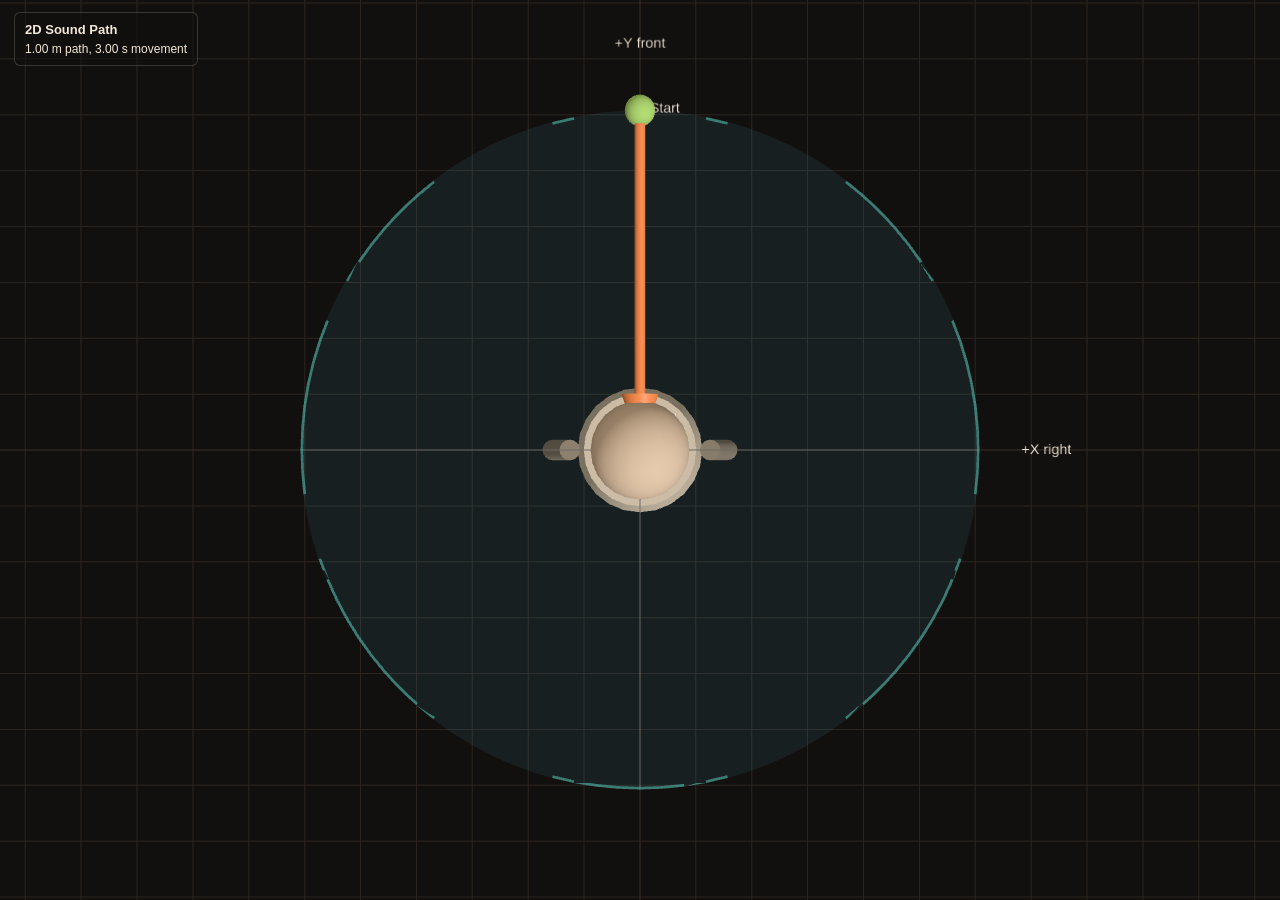
==== src/peripersonal_space_toolkit/viewer/index.html @ cd242e5b "Add GitHub Pages dashboard companion" ====
<!doctype html>
<html lang="en">
<head>
  <meta charset="utf-8">
  <meta name="viewport" content="width=device-width, initial-scale=1">
  <title>PPS Trajectory Viewer</title>
  <style>
    html, body {
      width: 100%;
      height: 100%;
      margin: 0;
      overflow: hidden;
      background: #11100e;
      color: #f2e7d8;
      font-family: Arial, Helvetica, sans-serif;
    }
    #viewer {
      width: 100%;
      height: 100%;
    }
    #hud {
      position: absolute;
      left: 14px;
      top: 12px;
      padding: 8px 10px;
      border: 1px solid rgba(242, 231, 216, 0.18);
      background: rgba(17, 16, 14, 0.58);
      border-radius: 6px;
      line-height: 1.35;
      font-size: 12px;
      pointer-events: none;
    }
    #hud strong {
      display: block;
      margin-bottom: 2px;
      font-size: 13px;
    }
  </style>
  <script type="importmap">
    {
      "imports": {
        "three": "./vendor/three/three.module.js",
        "three/addons/controls/OrbitControls.js": "./vendor/three/OrbitControls.js"
      }
    }
  </script>
</head>
<body>
  <div id="viewer" data-viewer-ready="false"></div>
  <div id="hud">
    <strong>3D Sound Path</strong>
    <span id="viewer-status">Loading...</span>
  </div>
  <script type="module" src="./trajectory-viewer.js"></script>
</body>
</html>
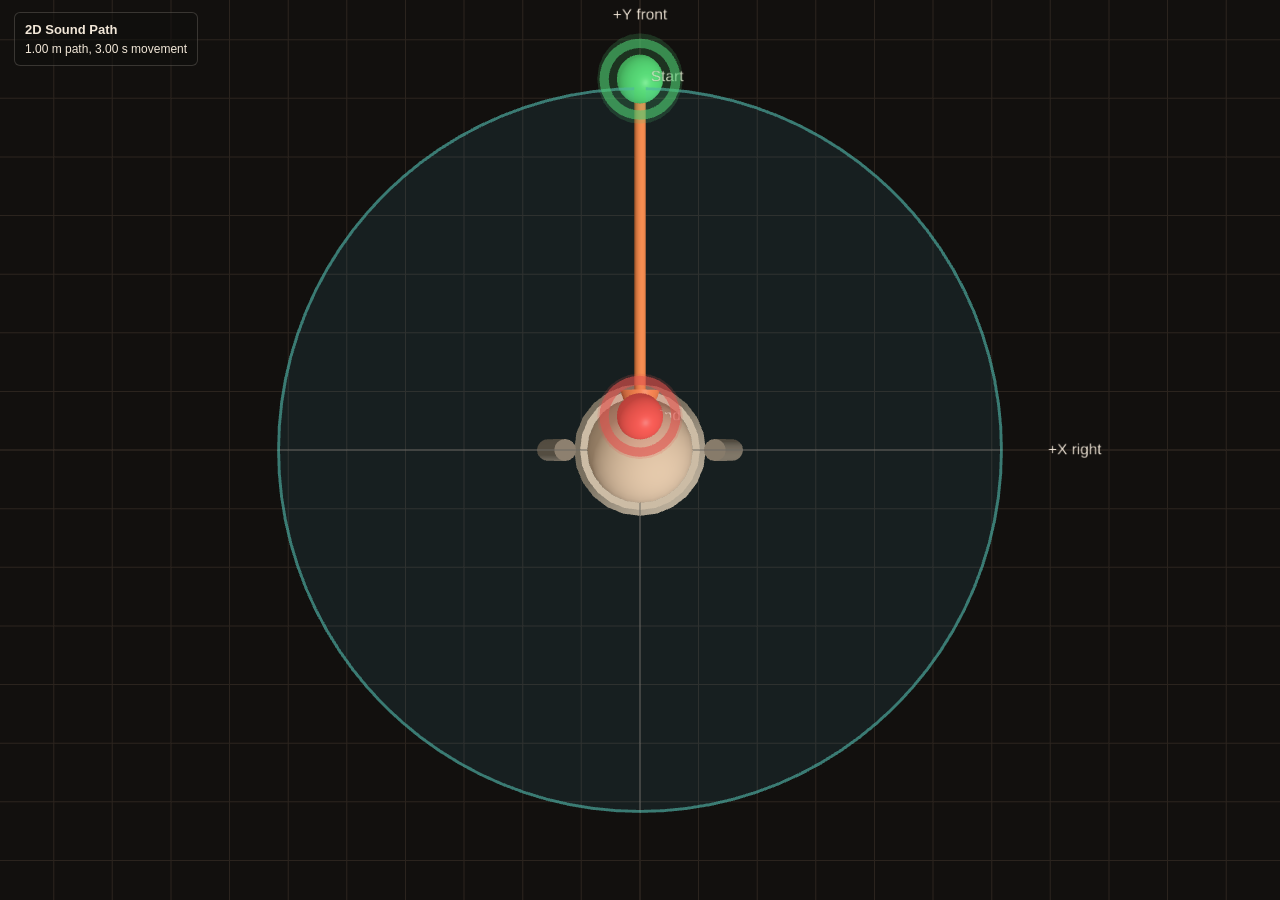
==== commit 55acf40b: "Keep 2D trajectory radius fully visible" ====
--- a/src/peripersonal_space_toolkit/viewer/index.html
+++ b/src/peripersonal_space_toolkit/viewer/index.html
@@ -51,6 +51,9 @@
     <strong>3D Sound Path</strong>
     <span id="viewer-status">Loading...</span>
   </div>
-  <script type="module" src="./trajectory-viewer.js"></script>
+  <script type="module">
+    const version = new URLSearchParams(window.location.search).get("v") || "local";
+    import(`./trajectory-viewer.js?v=${encodeURIComponent(version)}`);
+  </script>
 </body>
 </html>
